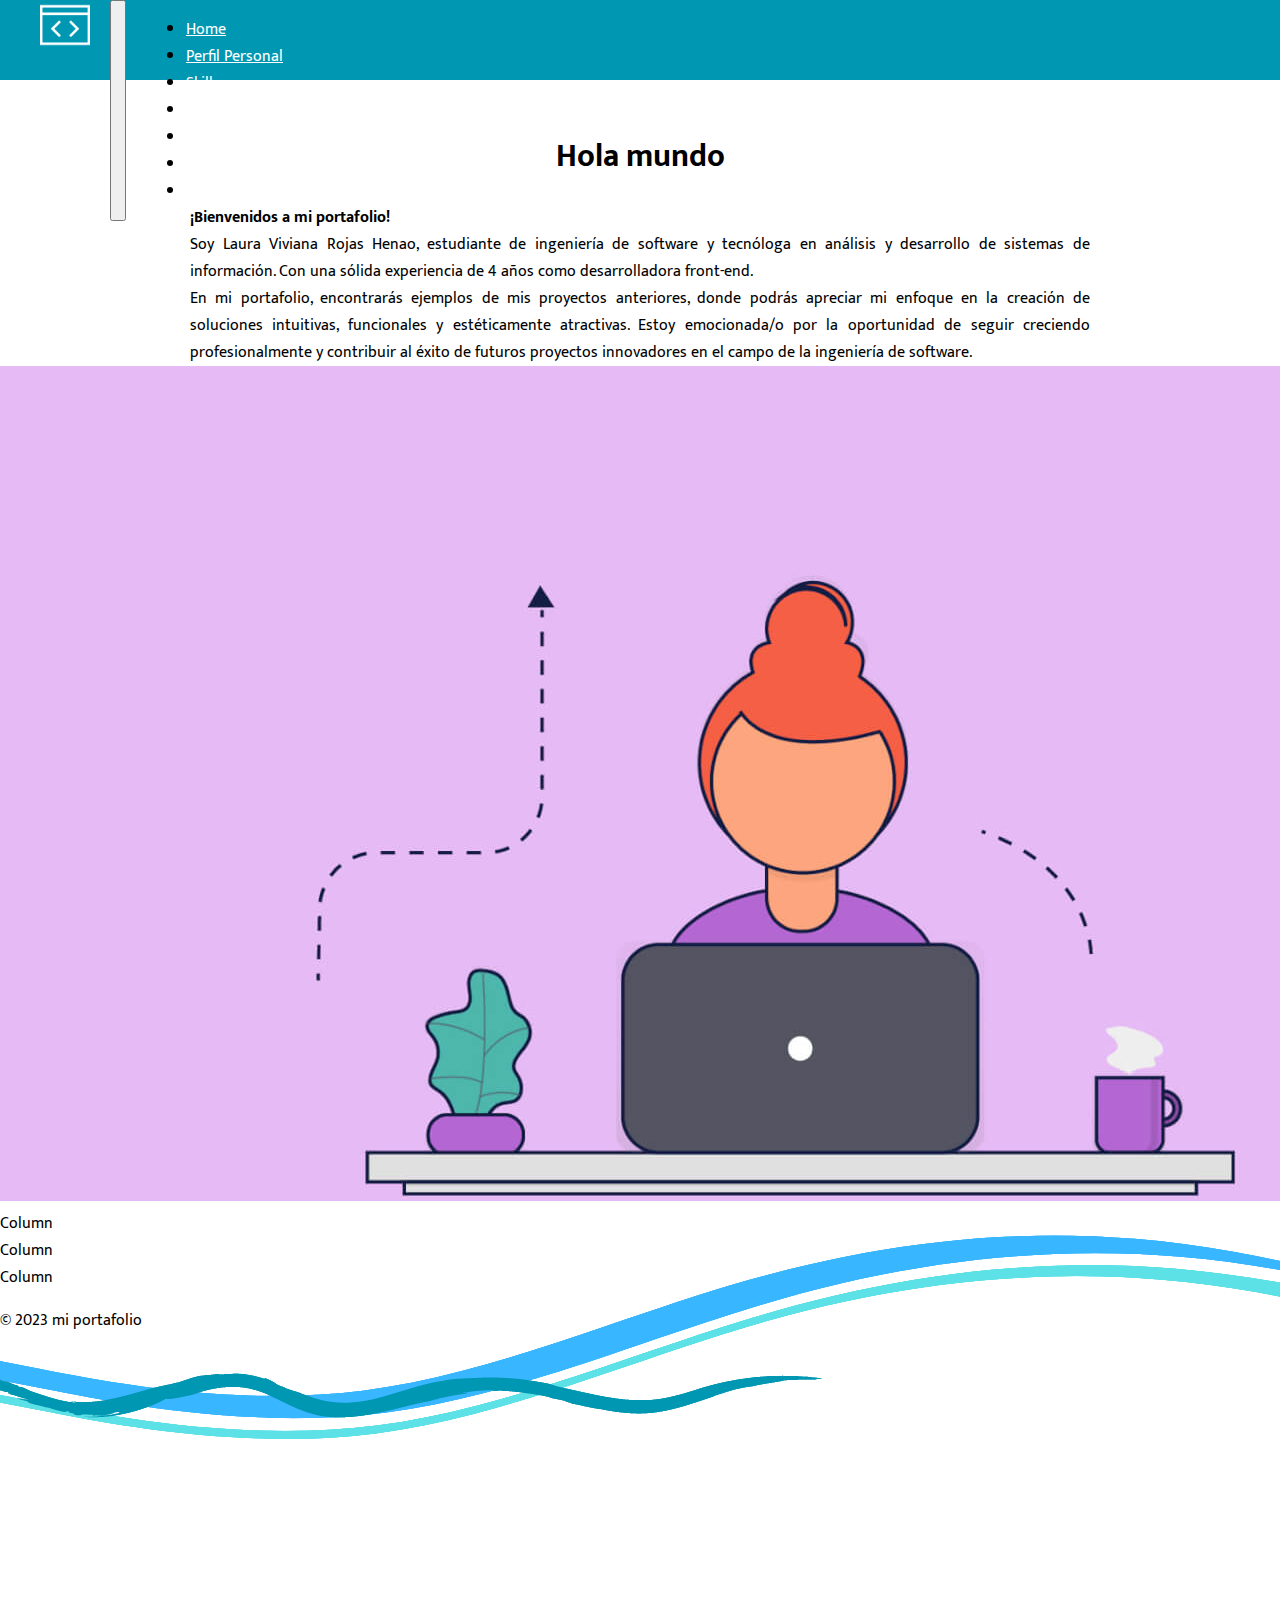
==== index.html @ 90ed884a "first commit" ====
<!doctype html>
<html lang="en">
<head>
    <meta charset="UTF-8">
    <meta name="viewport"
          content="width=device-width, user-scalable=no, initial-scale=1.0, maximum-scale=1.0, minimum-scale=1.0">
    <meta http-equiv="X-UA-Compatible" content="ie=edge">
    <link rel="icon" type="image/ico" href="img/favicon.ico"/>
    <link rel="stylesheet" href="style.css">
    <link href="https://cdn.jsdelivr.net/npm/bootstrap@5.3.0/dist/css/bootstrap.min.css" rel="stylesheet" integrity="sha384-9ndCyUaIbzAi2FUVXJi0CjmCapSmO7SnpJef0486qhLnuZ2cdeRhO02iuK6FUUVM" crossorigin="anonymous">

    <title>Mi portafolio</title>
</head>
<body>
    <header>
        <nav class="navbar navbar-expand-lg">
            <div class="container-fluid container_mainmenu">
                <a class="navbar-brand" href="#">
                    <img src="img/dev.png" alt="" class="nav_icon">
                </a>
                <button class="navbar-toggler" type="button" data-bs-toggle="collapse" data-bs-target="#navbarNav" aria-controls="navbarNav" aria-expanded="false" aria-label="Toggle navigation">
                    <span class="navbar-toggler-icon"></span>
                </button>
                <div class="collapse navbar-collapse" id="navbarNav">
                    <ul class="navbar-nav">
                        <li class="nav-item">
                            <a class="nav-link active" aria-current="page" href="index.html">Home</a>
                        </li>
                        <li class="nav-item">
                            <a class="nav-link" href="personal_profile.html">Perfil Personal</a>
                        </li>
                        <li class="nav-item">
                            <a class="nav-link" href="#">Skills</a>
                        </li>
                        <li class="nav-item">
                            <a class="nav-link" href="#">Experiencia Laboral</a>
                        </li>
                        <li class="nav-item">
                            <a class="nav-link" href="#">Referencias personales</a>
                        </li>
                        <li class="nav-item">
                            <a class="nav-link" href="#">Referencias familiares</a>
                        </li>
                        <li class="nav-item">
                            <a class="nav-link" href="#">Formación academica</a>
                        </li>

                    </ul>
                </div>
            </div>
        </nav>
    </header>
    <section class="section1">
        <div class="container text-center">
            <div class="row row-cols-2">
                <div class="col">            
                    <h1 class="perfil" id="perfil">Hola mundo</h1>
                    <p class="desc">
                        <strong>¡Bienvenidos a mi portafolio! </strong><br>
                        Soy Laura Viviana Rojas Henao, estudiante de ingeniería de software y tecnóloga en análisis y desarrollo de sistemas de información. Con una sólida experiencia de 4 años como desarrolladora front-end.
                        <br>
                        En mi portafolio, encontrarás ejemplos de mis proyectos anteriores, donde podrás apreciar mi enfoque en la creación de soluciones intuitivas, funcionales y estéticamente atractivas. Estoy emocionada/o por la oportunidad de seguir creciendo profesionalmente y contribuir al éxito de futuros proyectos innovadores en el campo de la ingeniería de software.
                    </p>
                </div>
                <div class="col">
                    <img src="img/img1.jpeg" alt="" class="img-thumbnail">
                </div>

            </div>
        </div>
    </section>
    <article></article>
    <footer class="footer">
        <div class="container text-center">
            <div class="row">
                <div class="col">
                        Column
                </div>
                <div class="col">
                    Column
                </div>
                <div class="col">
                    Column
                </div>
            </div>
        </div>
        <p>&copy; 2023 mi portafolio</p>
    </footer>
    <script src="https://cdn.jsdelivr.net/npm/bootstrap@5.3.0/dist/js/bootstrap.bundle.min.js" integrity="sha384-geWF76RCwLtnZ8qwWowPQNguL3RmwHVBC9FhGdlKrxdiJJigb/j/68SIy3Te4Bkz" crossorigin="anonymous"></script>

</body>
</html>
---- style.css ----
@import url('https://fonts.googleapis.com/css2?family=Montserrat:wght@400;600;700&family=Mukta:wght@400;700;800&family=Signika:wght@300;400;500;600;700&family=Work+Sans&display=swap');

body {
    all: initial;
    font-family: 'Mukta', sans-serif;
}
.navbar {
    height: 80px;
    background-color: #0097b2;
}
.nav_icon {
    width: 50px;
    height: auto;
}
.navbar .nav-link {
    color: white !important;
    border-bottom: 2px solid transparent;
}
.navbar .nav-link:hover {
    border-bottom: 2px solid #ffffff;
}
.container_mainmenu {
    max-width: 1200px;
    list-style: none;
    display: flex;
    gap: 20px;
    margin: auto;
}
.list_menu .item a {
    text-decoration: none;
    color: white;
    font-size: clamp(18px, 50%, 15px);
    border-bottom: 2px solid transparent;
}
.list_menu .item a:hover {
    border-bottom: 2px solid #ffffff;
}
.section1 {
    text-align: center;
    margin-top: 50px;
}
.section1 p {
    max-width: 900px;
    margin: auto;
    text-align: justify;
}

footer {
    background-image: url("img/bg_footer.png");
    background-repeat: no-repeat;
    height: 400px;
}
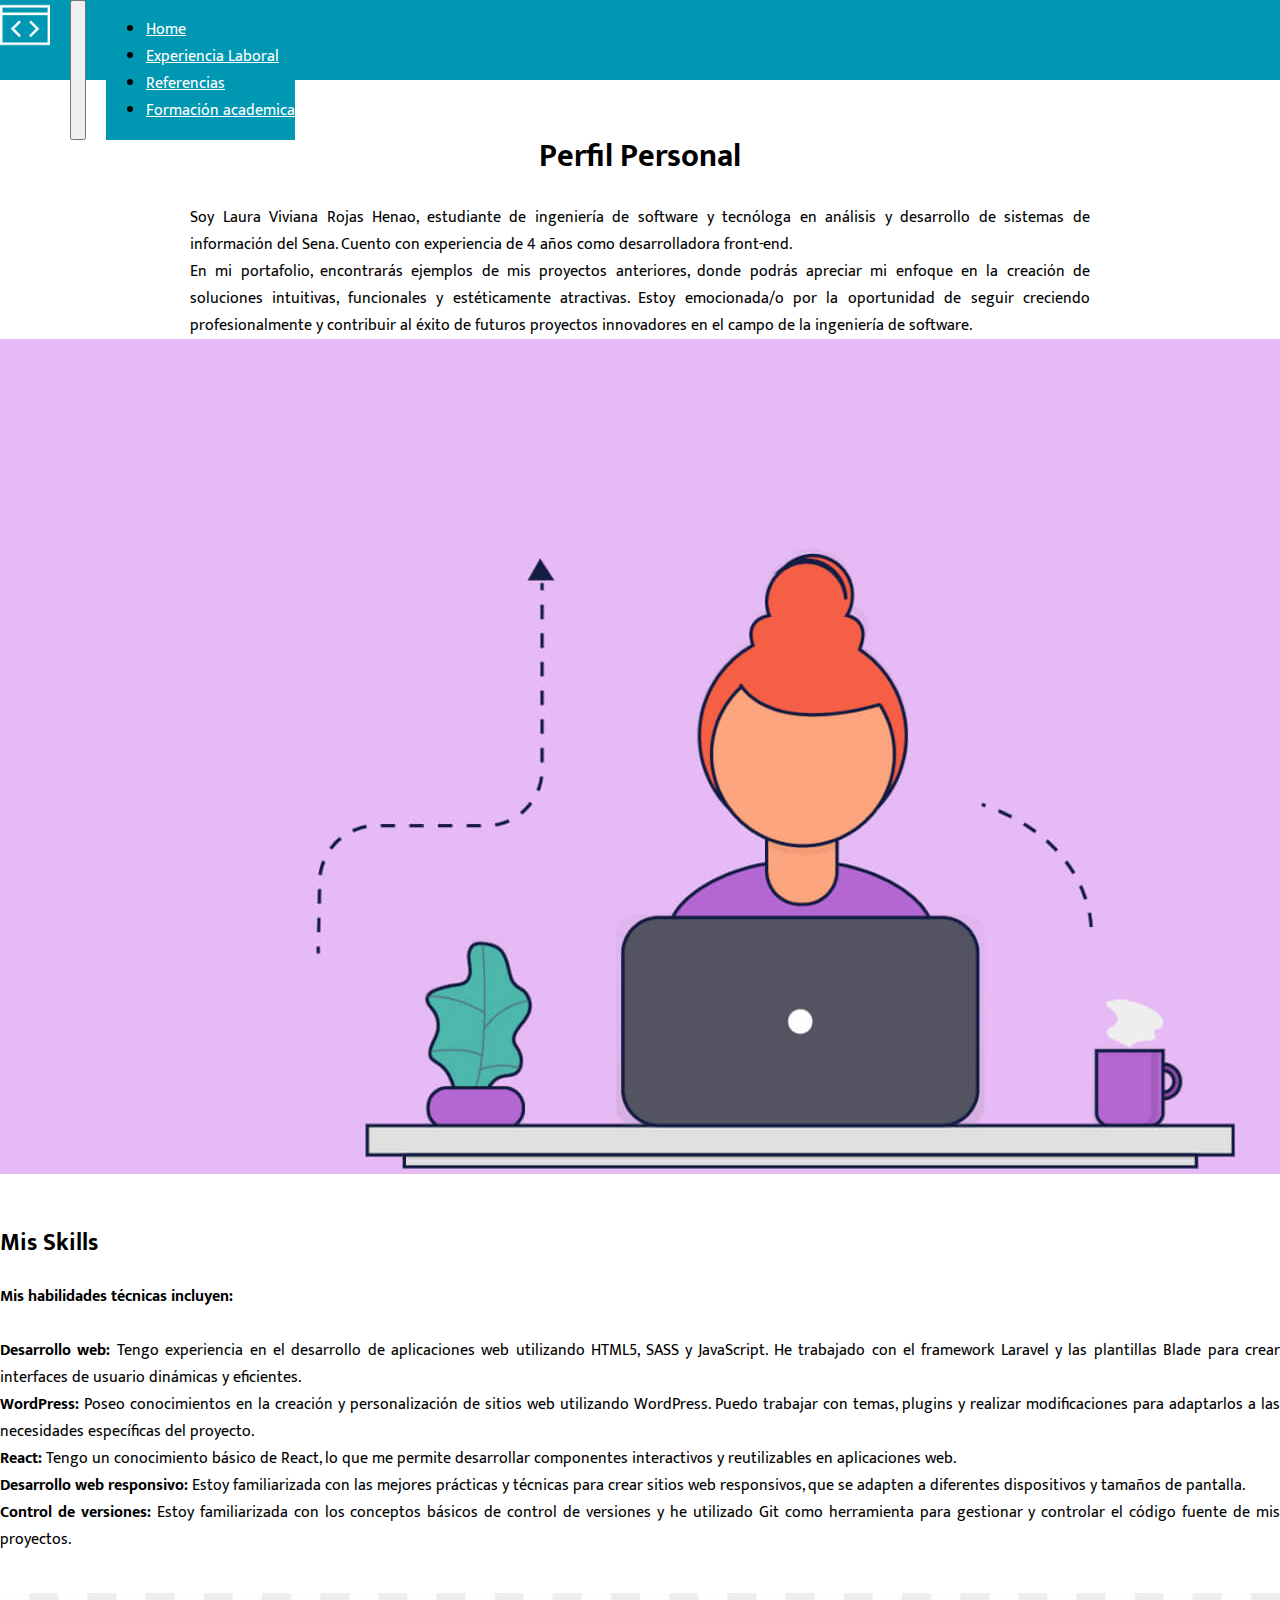
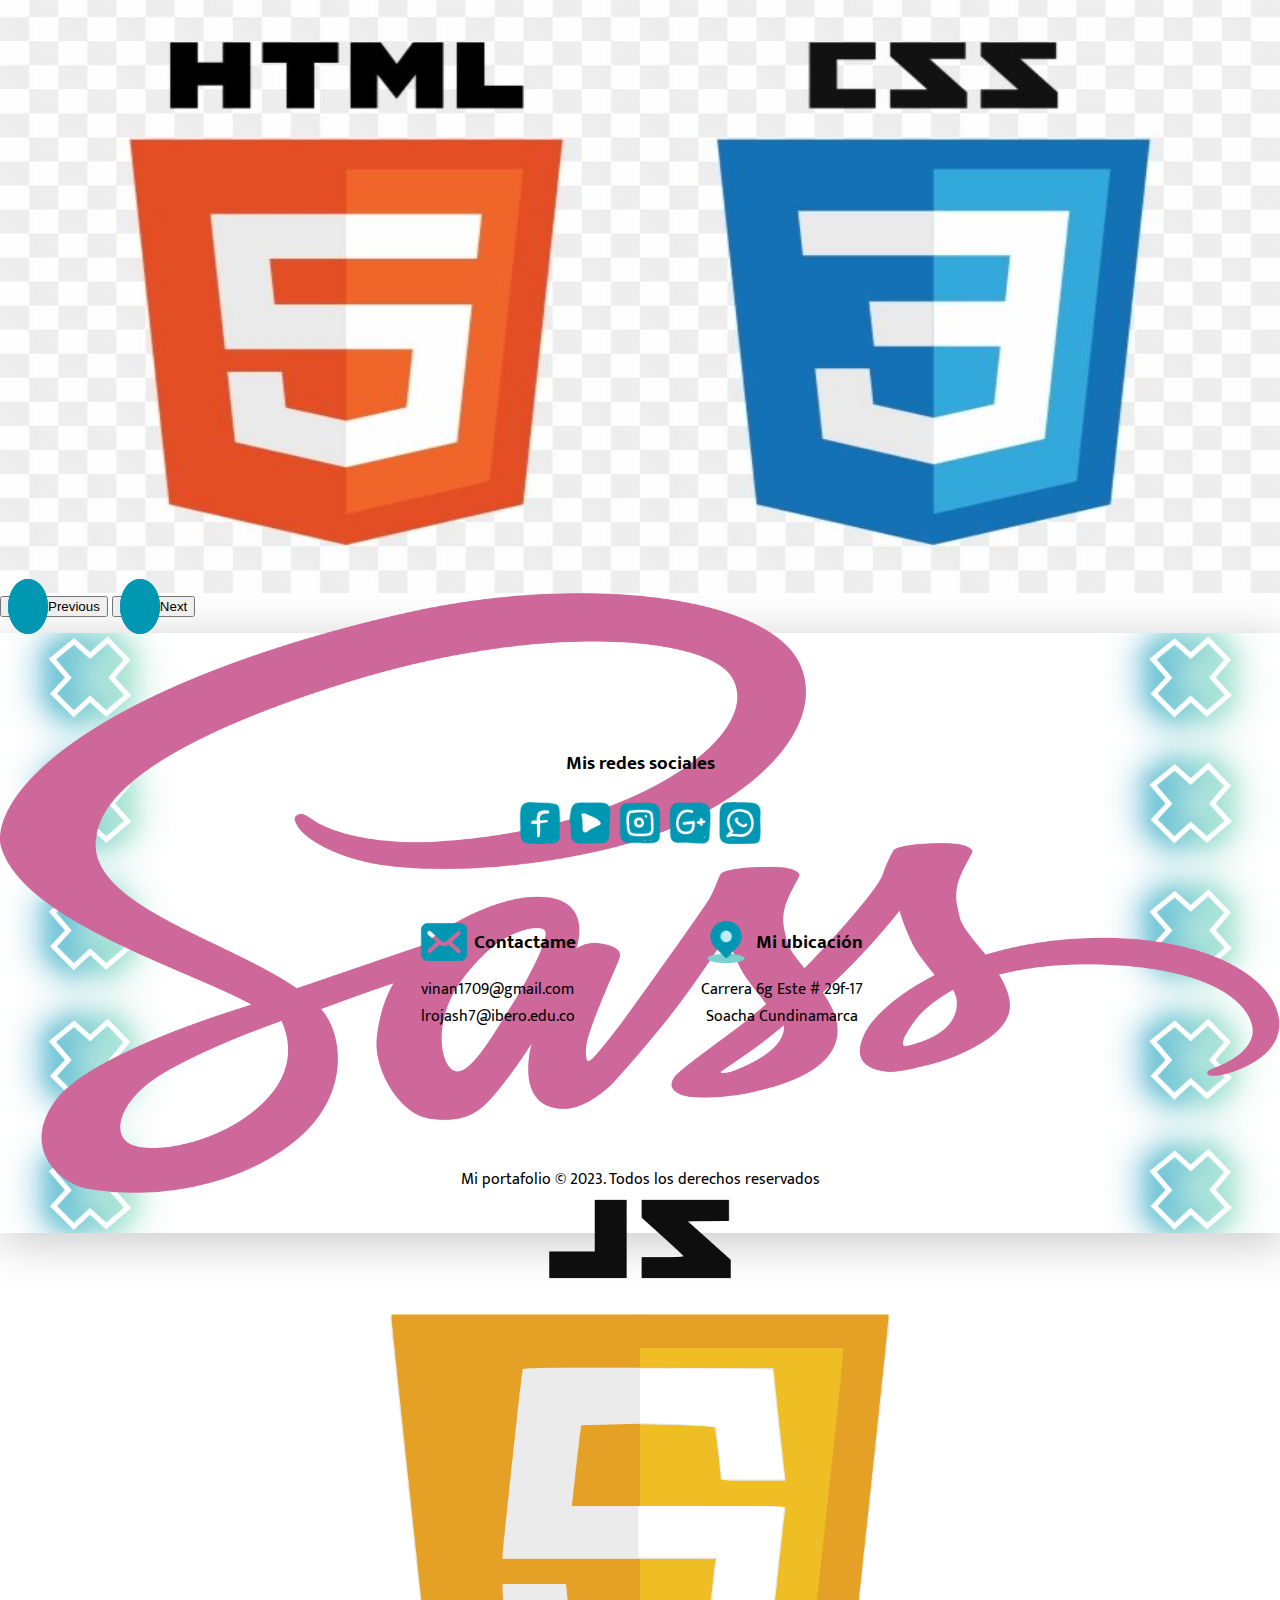
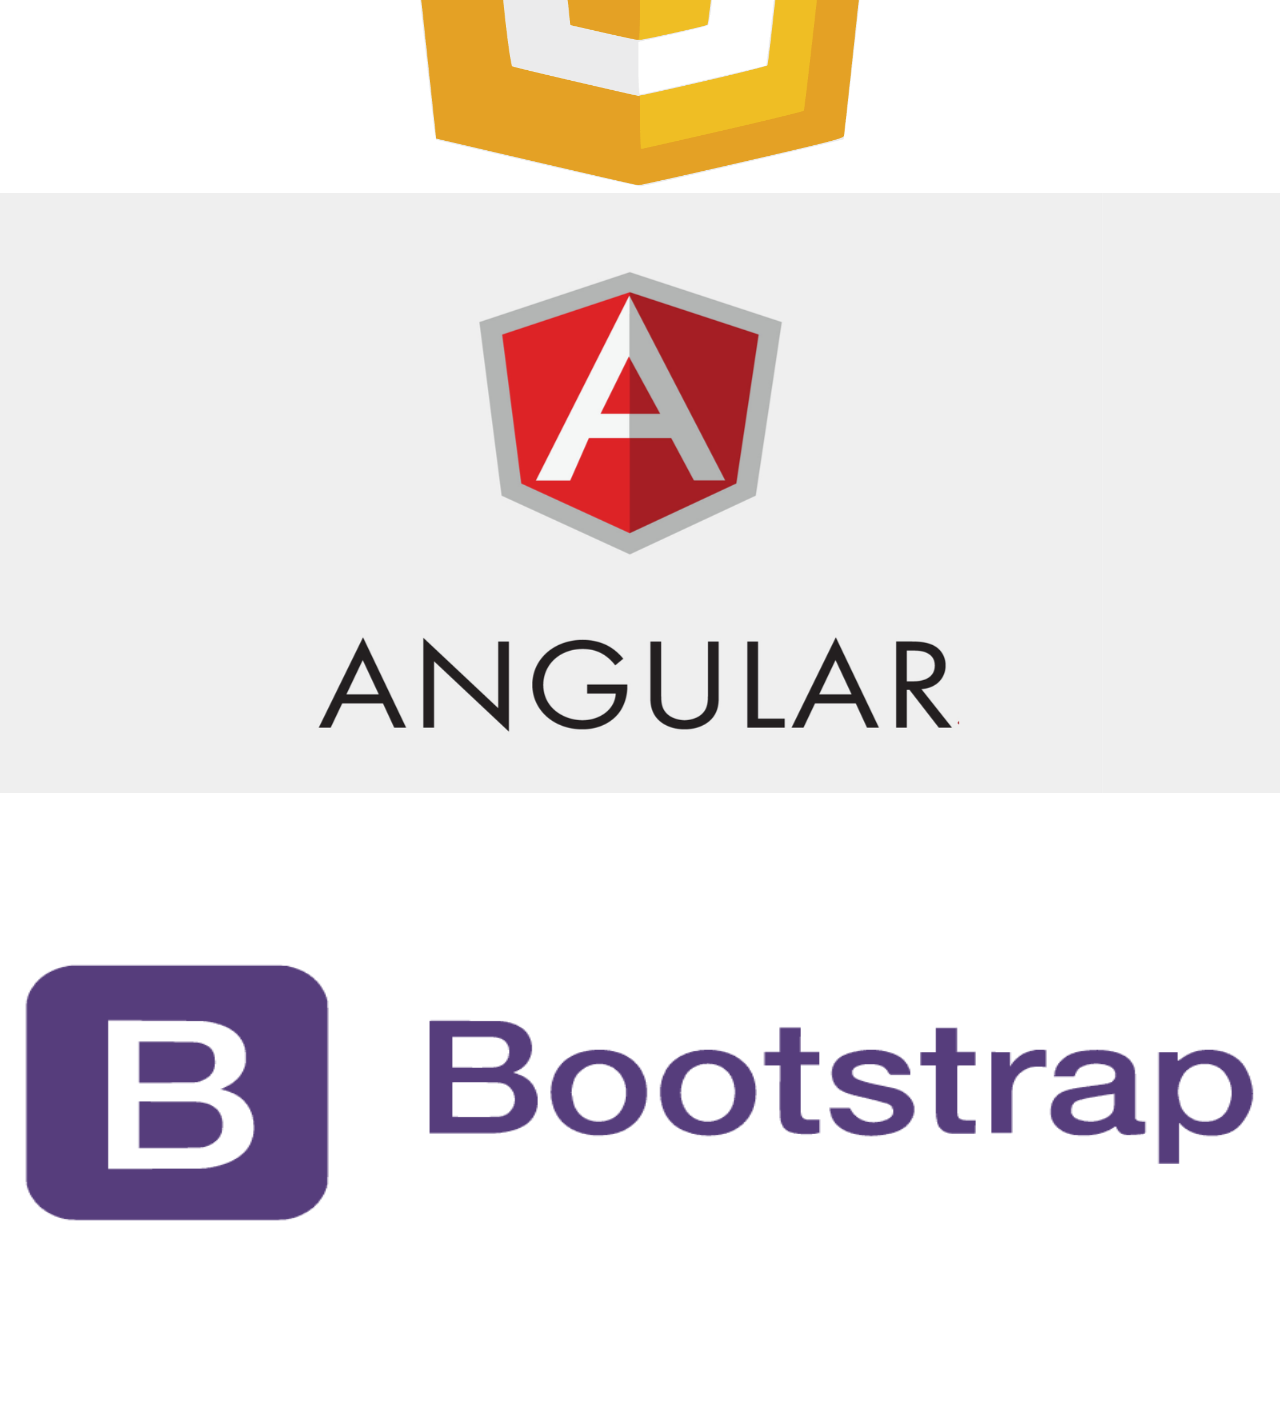
==== commit 08d6af5b: "initial commit" ====
--- a/index.html
+++ b/index.html
@@ -6,7 +6,8 @@
           content="width=device-width, user-scalable=no, initial-scale=1.0, maximum-scale=1.0, minimum-scale=1.0">
     <meta http-equiv="X-UA-Compatible" content="ie=edge">
     <link rel="icon" type="image/ico" href="img/favicon.ico"/>
-    <link rel="stylesheet" href="style.css">
+    <link rel="stylesheet" href="css/style.css">
+    <link rel="stylesheet" href="css/footer.css">
     <link href="https://cdn.jsdelivr.net/npm/bootstrap@5.3.0/dist/css/bootstrap.min.css" rel="stylesheet" integrity="sha384-9ndCyUaIbzAi2FUVXJi0CjmCapSmO7SnpJef0486qhLnuZ2cdeRhO02iuK6FUUVM" crossorigin="anonymous">
 
     <title>Mi portafolio</title>
@@ -15,7 +16,7 @@
     <header>
         <nav class="navbar navbar-expand-lg">
             <div class="container-fluid container_mainmenu">
-                <a class="navbar-brand" href="#">
+                <a class="navbar-brand" href="index.html">
                     <img src="img/dev.png" alt="" class="nav_icon">
                 </a>
                 <button class="navbar-toggler" type="button" data-bs-toggle="collapse" data-bs-target="#navbarNav" aria-controls="navbarNav" aria-expanded="false" aria-label="Toggle navigation">
@@ -27,19 +28,10 @@
                             <a class="nav-link active" aria-current="page" href="index.html">Home</a>
                         </li>
                         <li class="nav-item">
-                            <a class="nav-link" href="personal_profile.html">Perfil Personal</a>
+                            <a class="nav-link" href="experience.html">Experiencia Laboral</a>
                         </li>
                         <li class="nav-item">
-                            <a class="nav-link" href="#">Skills</a>
-                        </li>
-                        <li class="nav-item">
-                            <a class="nav-link" href="#">Experiencia Laboral</a>
-                        </li>
-                        <li class="nav-item">
-                            <a class="nav-link" href="#">Referencias personales</a>
-                        </li>
-                        <li class="nav-item">
-                            <a class="nav-link" href="#">Referencias familiares</a>
+                            <a class="nav-link" href="references.html">Referencias</a>
                         </li>
                         <li class="nav-item">
                             <a class="nav-link" href="#">Formación academica</a>
@@ -52,12 +44,11 @@
     </header>
     <section class="section1">
         <div class="container text-center">
-            <div class="row row-cols-2">
-                <div class="col">            
-                    <h1 class="perfil" id="perfil">Hola mundo</h1>
+            <div class="row row-cols-1 row-cols-sm-1 row-cols-md-2">
+                <div class="col">
+                    <h1 class="perfil" id="perfil">Perfil Personal</h1>
                     <p class="desc">
-                        <strong>¡Bienvenidos a mi portafolio! </strong><br>
-                        Soy Laura Viviana Rojas Henao, estudiante de ingeniería de software y tecnóloga en análisis y desarrollo de sistemas de información. Con una sólida experiencia de 4 años como desarrolladora front-end.
+                        Soy Laura Viviana Rojas Henao, estudiante de ingeniería de software y tecnóloga en análisis y desarrollo de sistemas de información del Sena. Cuento con experiencia de 4 años como desarrolladora front-end.
                         <br>
                         En mi portafolio, encontrarás ejemplos de mis proyectos anteriores, donde podrás apreciar mi enfoque en la creación de soluciones intuitivas, funcionales y estéticamente atractivas. Estoy emocionada/o por la oportunidad de seguir creciendo profesionalmente y contribuir al éxito de futuros proyectos innovadores en el campo de la ingeniería de software.
                     </p>
@@ -65,26 +56,106 @@
                 <div class="col">
                     <img src="img/img1.jpeg" alt="" class="img-thumbnail">
                 </div>
+            </div>
+        </div>
+    </section>
+    <section class="section2">
+        <h2 class="title text-center">Mis Skills</h2>
+        <p class="">
+            <strong>Mis habilidades técnicas incluyen:</strong> <br><br>
+
+            <strong>Desarrollo web:</strong> Tengo experiencia en el desarrollo de aplicaciones web utilizando HTML5, SASS y JavaScript. He trabajado con el framework Laravel y las plantillas Blade para crear interfaces de usuario dinámicas y eficientes.
+            <br>
+
+            <strong>WordPress:</strong> Poseo conocimientos en la creación y personalización de sitios web utilizando WordPress. Puedo trabajar con temas, plugins y realizar modificaciones para adaptarlos a las necesidades específicas del proyecto.
+            <br>
+
+            <strong>React:</strong> Tengo un conocimiento básico de React, lo que me permite desarrollar componentes interactivos y reutilizables en aplicaciones web.
+            <br>
+
+            <strong>Desarrollo web responsivo:</strong> Estoy familiarizada con las mejores prácticas y técnicas para crear sitios web responsivos, que se adapten a diferentes dispositivos y tamaños de pantalla.
+            <br>
+            <strong>Control de versiones:</strong> Estoy familiarizada con los conceptos básicos de control de versiones y he utilizado Git como herramienta para gestionar y controlar el código fuente de mis proyectos.
+        </p>
+        <div id="carouselExample" class="carousel slide skill_corrousel">
+            <div class="carousel-inner">
+                <div class="carousel-item active">
+                    <img src="img/skills/html+css.jpeg" class="d-block w-100" alt="html+css">
+                </div>
+                <div class="carousel-item">
+                    <img src="img/skills/sass.png" class="d-block w-100" alt="angular">
+                </div>
+                <div class="carousel-item">
+                    <img src="img/skills/JavaScript-Logo.png" class="d-block w-100" alt="angular">
+                </div>
+                <div class="carousel-item">
+                    <img src="img/skills/Angular.webp" class="d-block w-100" alt="angular">
+                </div>
+                <div class="carousel-item">
+                    <img src="img/skills/bootstrap-logo.png" class="d-block w-100" alt="bootstrap">
+                </div>
+
+            </div>
+            <button class="carousel-control-prev" type="button" data-bs-target="#carouselExample" data-bs-slide="prev">
+                <span class="carousel-control-prev-icon" aria-hidden="true"></span>
+                <span class="visually-hidden">Previous</span>
+            </button>
+            <button class="carousel-control-next" type="button" data-bs-target="#carouselExample" data-bs-slide="next">
+                <span class="carousel-control-next-icon" aria-hidden="true"></span>
+                <span class="visually-hidden">Next</span>
+            </button>
+        </div>
+    </section>
+    <footer class="footer">
+        <div class="content_footer">
+            <div class="social">
+                <h3 class="title">Mis redes sociales</h3>
+                <div class="list">
+                    <a href="" class="item" target="_blank">
+                        <img src="img/redes/facebook.png" alt="facebook" class="img">
+                    </a>
+                    <a href="" class="item" target="_blank">
+                        <img src="img/redes/youtube.png" alt="youtube" class="img">
+                    </a>
+                    <a href="" class="item" target="_blank">
+                        <img src="img/redes/instagram.png" alt="instagram" class="img">
+                    </a>
+                    <a href="" class="item" target="_blank">
+                        <img src="img/redes/mail.png" alt="google" class="img">
+                    </a>
+                    <a href="" class="item" target="_blank">
+                        <img src="img/redes/wsp.png" alt="wsp" class="img">
+                    </a>
+                </div>
+
+            </div>
+            <div class="contact">
+                <div class="box_title">
+                    <img src="img/contact.png" alt="place" class="contact_icon">
+                    <h3 class="title">Contactame</h3>
+
+                </div>
+                <a href="" class="contact_item" target="_blank">
+                    <span>vinan1709@gmail.com</span>
+                </a>
+                <a href="" class="contact_item" target="_blank">
+                    <span>lrojash7@ibero.edu.co</span>
+                </a>
+
+            </div>
+            <div class="ubication">
+                <div class="box_title">
+                    <img src="img/place.png" alt="place" class="place_icon">
+                    <h3 class="title">Mi ubicación</h3>
+                </div>
+                <span>Carrera 6g Este # 29f-17</span>
+                <span>Soacha Cundinamarca</span>
 
             </div>
         </div>
-    </section>
-    <article></article>
-    <footer class="footer">
-        <div class="container text-center">
-            <div class="row">
-                <div class="col">
-                        Column
-                </div>
-                <div class="col">
-                    Column
-                </div>
-                <div class="col">
-                    Column
-                </div>
-            </div>
-        </div>
-        <p>&copy; 2023 mi portafolio</p>
+
+
+        <p class="copy">Mi portafolio &copy; 2023. Todos los derechos reservados</p>
     </footer>
     <script src="https://cdn.jsdelivr.net/npm/bootstrap@5.3.0/dist/js/bootstrap.bundle.min.js" integrity="sha384-geWF76RCwLtnZ8qwWowPQNguL3RmwHVBC9FhGdlKrxdiJJigb/j/68SIy3Te4Bkz" crossorigin="anonymous"></script>
 
--- a/css/style.css
+++ b/css/style.css
@@ -0,0 +1,156 @@
+
+@import url('https://fonts.googleapis.com/css2?family=Montserrat:wght@400;600;700&family=Mukta:wght@400;700;800&family=Signika:wght@300;400;500;600;700&family=Work+Sans&display=swap');
+
+body {
+    all: initial;
+    font-family: 'Mukta', sans-serif;
+}
+.navbar {
+    height: 80px;
+    background-color: #0097b2;
+}
+.nav_icon {
+    width: 50px;
+    height: auto;
+}
+.navbar .nav-link {
+    color: white !important;
+    border-bottom: 2px solid transparent;
+    text-align: center;
+}
+.navbar .nav-link:hover {
+    border-bottom: 2px solid #ffffff;
+}
+.navbar-collapse {
+    background-color: #0097b2;
+    z-index: 5;
+}
+.container_mainmenu {
+    max-width: 1320px;
+    list-style: none;
+    display: flex;
+    gap: 20px;
+    margin: auto;
+}
+.list_menu .item a {
+    text-decoration: none;
+    color: white;
+    font-size: clamp(18px, 50%, 15px);
+    border-bottom: 2px solid transparent;
+}
+.list_menu .item a:hover {
+    border-bottom: 2px solid #ffffff;
+}
+.section1 {
+    text-align: center;
+    margin-top: 50px;
+}
+.section1 p {
+    max-width: 900px;
+    margin: auto;
+    text-align: justify;
+}
+.section2 p {
+    max-width: 1320px;
+    margin: auto;
+    text-align: justify;
+}
+.skill_corrousel {
+    max-width: 1320px;
+    margin: 40px auto 0;
+    height: 600px;
+}
+
+@media (max-width: 800px) {
+    .skill_corrousel {
+        width: 90%;
+        height: 300px;
+    }
+    .experience_page .img_section,
+    .references_page .img_section {
+        width: 50% !important;
+    }
+    .navbar-toggler {
+        background-color: #ffffff !important;
+    }
+}
+.skill_corrousel img {
+    width: 100%;
+    height: auto;
+}
+.skill_corrousel .carousel-inner,
+.skill_corrousel .carousel-item,
+.skill_corrousel .carousel-item img{
+    height: inherit !important;
+}
+.skill_corrousel .carousel-control-next-icon,
+.skill_corrousel .carousel-control-prev-icon {
+    background-color: #0097b2;
+    border-radius: 50%;
+    padding: 15px !important;
+    border: 5px solid #0097b2;
+}
+
+.section2 {
+    margin-top: 40px;
+}
+.experience_page .section1, .references_page .section1 {
+    display: flex;
+    max-width: 1200px;
+    margin: 50px auto;
+    justify-content: space-evenly;
+    flex-wrap: wrap;
+    gap: 20px;
+}
+.experience_page .section1 .title{
+    width: 100%;
+    margin-bottom: 20px;
+}
+.activities_list {
+    padding-left: inherit;
+}
+.experience_page .section1 .card-img-top {
+    width: 80%;
+    height: 150px;
+    object-fit: contain;
+    margin: auto;
+}
+.experience_page .section1 .card-title {
+    min-height: 50px;
+}
+.experience_page .section1 .card-subtitle {
+    text-transform: uppercase;
+    color: #0097b2 !important;
+    min-height: 50px;
+}
+.experience_page .section1 p {
+   text-align: left;
+}
+.experience_page .card{
+    box-shadow: 3px 4px 28px -7px rgba(0,0,0,0.75);
+}
+.experience_page .box_img, .references_page .box_img {
+    width: 100%;
+    margin: auto;
+}
+.experience_page .img_section, .references_page .img_section {
+    width: 30%;
+    margin: 0 auto 20px;
+}
+.references_page .accordion {
+    width: 100%;
+    box-shadow: 3px 4px 28px -7px rgba(0,0,0,0.75);
+}
+.references_page .accordion-button:not(.collapsed) {
+    background-color: #0097b2;
+    color: #ffffff;
+    box-shadow: none;
+    font-weight: bold;
+}
+.references_page .accordion-body {
+    background-color: #0097b2;
+}
+
+
+
+
--- a/css/footer.css
+++ b/css/footer.css
@@ -0,0 +1,77 @@
+footer {
+    box-shadow: 4px 8px 44px 2px rgba(0,0,0,0.21);
+    background-image: url("../img/footer_bg.png");
+    background-position: center;
+    background-size: cover;
+    background-repeat: no-repeat;
+    height: 600px;
+    display: flex;
+    flex-direction: column;
+    margin-top: 40px;
+}
+footer .content_footer {
+    display: flex;
+    max-width: 1200px;
+    margin: auto;
+    flex-wrap: wrap;
+    align-items: flex-start;
+    gap: 60px 0;
+}
+footer .social {
+    display: flex;
+    width: 100%;
+    flex-wrap: wrap;
+    justify-content: center;
+    flex-direction: column;
+    align-items: center;
+}
+footer .social .list{
+    display: flex;
+}
+footer .social .item {
+    width: 50px;
+    height: 50px;
+}
+footer .social .item:hover {
+    background-color: darkslategray;
+    border-radius: 5px;
+    transform: rotate(10deg);
+}
+footer .social .item .img{
+    width: 100%;
+    height: auto;
+}
+footer .social .title, footer .contact .title{
+    flex-grow: 4;
+}
+footer .contact,
+footer .ubication {
+    display: flex;
+    justify-content: center;
+    flex-direction: column;
+    align-items: center;
+    width: 50%;
+}
+footer .contact a {
+    text-decoration: none;
+    color: #000000;
+}
+footer .contact a:hover {
+    border-bottom: 1px solid #000000;
+}
+footer .box_title {
+    display: flex;
+    align-items: center;
+    gap: 5px;
+}
+footer .ubication {
+
+}
+footer .box_title img{
+    width: 50px;
+    height: 50px;
+}
+footer .copy {
+    text-align: center;
+    margin: 40px 0;
+}